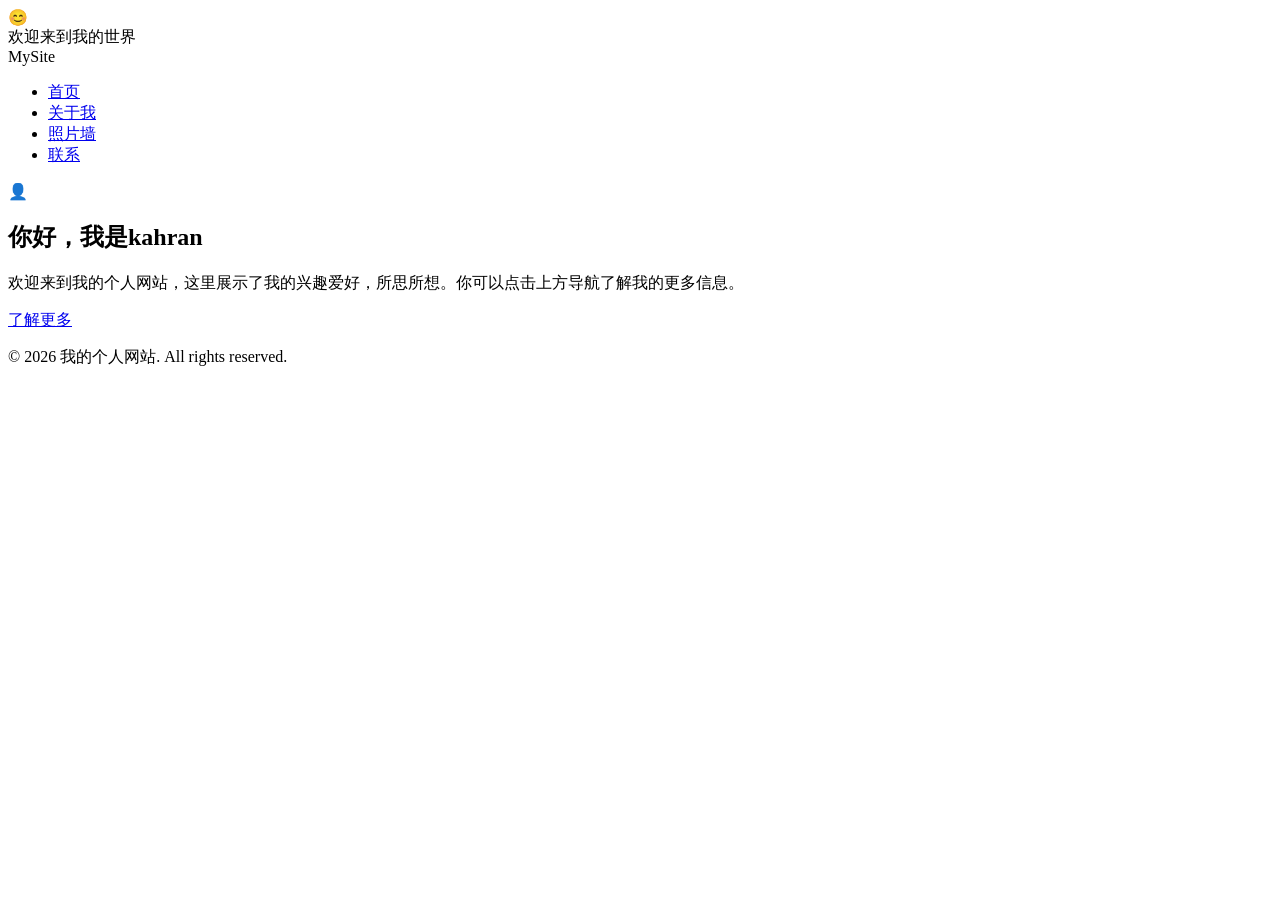
==== index.html @ 70746fa4 "Add files via upload" ====
<!DOCTYPE html>
<html lang="zh-CN">
<head>
  <meta charset="UTF-8">
  <meta name="viewport" content="width=device-width, initial-scale=1.0">
  <title>首页 - 我的个人网站</title>
  <link rel="stylesheet" href="css/style.css">
</head>
<body>
  <div class="overlay"></div>
  <div id="welcome-popup">
    <div class="emoji">😊</div>
    <div class="message">欢迎来到我的世界</div>
  </div>

  <header>
    <nav>
      <div class="logo">MySite</div>
      <ul class="nav-links">
        <li><a href="index.html">首页</a></li>
        <li><a href="about.html">关于我</a></li>
        <li><a href="gallery.html">照片墙</a></li>
        <li><a href="contact.html">联系</a></li>
      </ul>
    </nav>
  </header>

  <main>
    <div class="page">
      <section class="hero container">
        <div class="hero-image">
          <img src="images/avatar.jpg" alt="个人头像" onerror="this.style.display='none'; this.parentElement.innerHTML='👤';">
        </div>
        <div class="hero-content">
          <h1>你好，我是<span>kahran</span></h1>
          <p>欢迎来到我的个人网站，这里展示了我的兴趣爱好，所思所想。你可以点击上方导航了解我的更多信息。</p>
          <a href="about.html" class="btn">了解更多</a>
        </div>
      </section>
    </div>
  </main>

  <footer>
    <p>&copy; 2026 我的个人网站. All rights reserved.</p>
  </footer>

  <script src="js/main.js"></script>
</body>
</html>
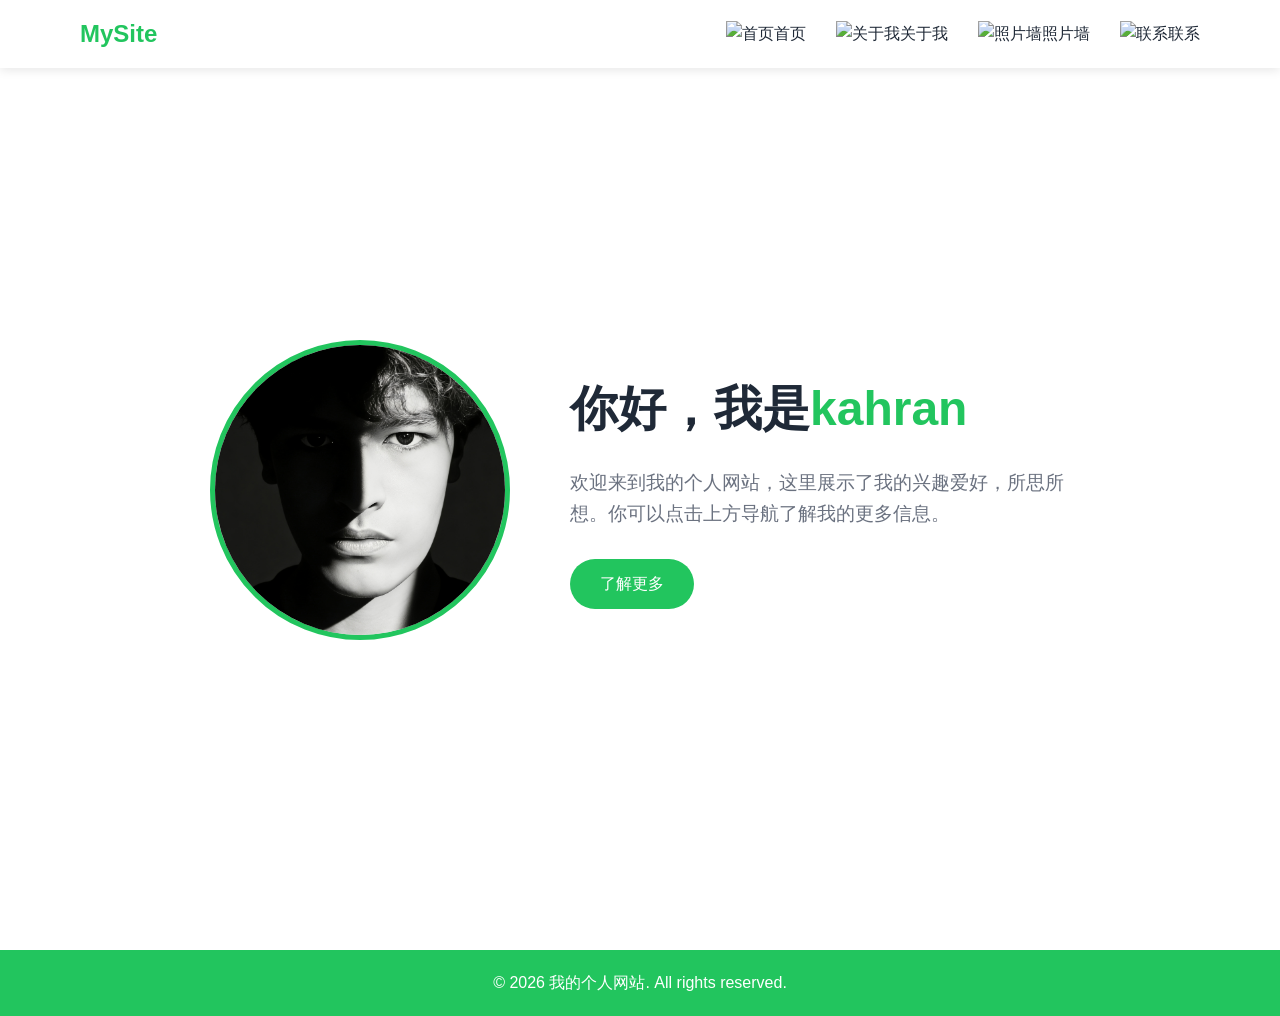
==== commit c6461a9b: "Add files via upload" ====
--- a/index.html
+++ b/index.html
@@ -17,10 +17,10 @@
     <nav>
       <div class="logo">MySite</div>
       <ul class="nav-links">
-        <li><a href="index.html">首页</a></li>
-        <li><a href="about.html">关于我</a></li>
-        <li><a href="gallery.html">照片墙</a></li>
-        <li><a href="contact.html">联系</a></li>
+        <li><a href="index.html"><img src="图标/nav-home.png" alt="首页" class="nav-icon">首页</a></li>
+        <li><a href="about.html"><img src="图标/nav-individual.png" alt="关于我" class="nav-icon">关于我</a></li>
+        <li><a href="gallery.html"><img src="图标/nav-gallery.png" alt="照片墙" class="nav-icon">照片墙</a></li>
+        <li><a href="contact.html"><img src="图标/nav-contact .png" alt="联系" class="nav-icon">联系</a></li>
       </ul>
     </nav>
   </header>
--- a/css/style.css
+++ b/css/style.css
@@ -0,0 +1,410 @@
+:root {
+  --primary-green: #22c55e;
+  --dark-green: #16a34a;
+  --light-green: #f0fdf4;
+  --white: #ffffff;
+  --text-dark: #1f2937;
+  --text-light: #6b7280;
+}
+
+* {
+  margin: 0;
+  padding: 0;
+  box-sizing: border-box;
+}
+
+body {
+  font-family: 'Segoe UI', Tahoma, Geneva, Verdana, sans-serif;
+  background-color: var(--white);
+  color: var(--text-dark);
+  line-height: 1.6;
+}
+
+.container {
+  max-width: 1200px;
+  margin: 0 auto;
+  padding: 0 20px;
+}
+
+header {
+  background-color: var(--white);
+  box-shadow: 0 2px 10px rgba(0, 0, 0, 0.1);
+  position: fixed;
+  width: 100%;
+  top: 0;
+  z-index: 100;
+}
+
+nav {
+  display: flex;
+  justify-content: space-between;
+  align-items: center;
+  padding: 15px 40px;
+  max-width: 1200px;
+  margin: 0 auto;
+}
+
+.logo {
+  font-size: 1.5rem;
+  font-weight: bold;
+  color: var(--primary-green);
+}
+
+.nav-links {
+  display: flex;
+  list-style: none;
+  gap: 30px;
+}
+
+.nav-links a {
+  text-decoration: none;
+  color: var(--text-dark);
+  font-weight: 500;
+  transition: color 0.3s;
+  position: relative;
+}
+
+.nav-links a:hover {
+  color: var(--primary-green);
+}
+
+.nav-links a::after {
+  content: '';
+  position: absolute;
+  width: 0;
+  height: 2px;
+  bottom: -5px;
+  left: 0;
+  background-color: var(--primary-green);
+  transition: width 0.3s;
+}
+
+.nav-links a:hover::after {
+  width: 100%;
+}
+
+main {
+  padding-top: 80px;
+  min-height: 100vh;
+}
+
+.page {
+  animation: fadeSlideIn 0.6s ease-out;
+}
+
+@keyframes fadeSlideIn {
+  from {
+    opacity: 0;
+    transform: translateY(30px);
+  }
+  to {
+    opacity: 1;
+    transform: translateY(0);
+  }
+}
+
+.hero {
+  display: flex;
+  align-items: center;
+  justify-content: center;
+  min-height: calc(100vh - 80px);
+  gap: 60px;
+  padding: 40px;
+}
+
+.hero-image {
+  width: 300px;
+  height: 300px;
+  border-radius: 50%;
+  background-color: var(--light-green);
+  display: flex;
+  align-items: center;
+  justify-content: center;
+  font-size: 8rem;
+  overflow: hidden;
+  border: 5px solid var(--primary-green);
+}
+
+.hero-image img {
+  width: 100%;
+  height: 100%;
+  object-fit: cover;
+}
+
+.hero-content {
+  max-width: 500px;
+}
+
+.hero-content h1 {
+  font-size: 3rem;
+  margin-bottom: 20px;
+  color: var(--text-dark);
+}
+
+.hero-content h1 span {
+  color: var(--primary-green);
+}
+
+.hero-content p {
+  font-size: 1.2rem;
+  color: var(--text-light);
+  margin-bottom: 30px;
+}
+
+.btn {
+  display: inline-block;
+  padding: 12px 30px;
+  background-color: var(--primary-green);
+  color: var(--white);
+  text-decoration: none;
+  border-radius: 30px;
+  font-weight: 500;
+  transition: all 0.3s;
+  border: none;
+  cursor: pointer;
+}
+
+.btn:hover {
+  background-color: var(--dark-green);
+  transform: translateY(-2px);
+  box-shadow: 0 5px 20px rgba(34, 197, 94, 0.3);
+}
+
+.section-title {
+  text-align: center;
+  font-size: 2.5rem;
+  margin-bottom: 50px;
+  color: var(--text-dark);
+}
+
+.section-title span {
+  color: var(--primary-green);
+}
+
+.about-content {
+  max-width: 800px;
+  margin: 0 auto;
+  padding: 40px;
+  background-color: var(--light-green);
+  border-radius: 20px;
+}
+
+.about-content p {
+  font-size: 1.1rem;
+  margin-bottom: 20px;
+}
+
+.gallery-grid {
+  display: grid;
+  grid-template-columns: repeat(auto-fill, minmax(280px, 1fr));
+  gap: 30px;
+  padding: 40px 0;
+}
+
+.gallery-item {
+  background-color: var(--light-green);
+  border-radius: 15px;
+  overflow: hidden;
+  aspect-ratio: 1;
+  display: flex;
+  align-items: center;
+  justify-content: center;
+  font-size: 4rem;
+  transition: transform 0.3s;
+  border: 3px solid transparent;
+}
+
+.gallery-item:hover {
+  transform: scale(1.02);
+  border-color: var(--primary-green);
+}
+
+.gallery-item img {
+  width: 100%;
+  height: 100%;
+  object-fit: cover;
+}
+
+.contact-info {
+  max-width: 600px;
+  margin: 0 auto;
+  padding: 40px;
+  background-color: var(--light-green);
+  border-radius: 20px;
+}
+
+.contact-item {
+  display: flex;
+  align-items: center;
+  gap: 20px;
+  padding: 20px 0;
+  border-bottom: 1px solid rgba(34, 197, 94, 0.2);
+}
+
+.contact-item:last-child {
+  border-bottom: none;
+}
+
+.contact-icon {
+  font-size: 2rem;
+  width: 50px;
+  height: 50px;
+  background-color: var(--primary-green);
+  border-radius: 50%;
+  display: flex;
+  align-items: center;
+  justify-content: center;
+}
+
+.contact-text h3 {
+  color: var(--text-dark);
+  margin-bottom: 5px;
+}
+
+.contact-text p {
+  color: var(--text-light);
+}
+
+footer {
+  background-color: var(--primary-green);
+  color: var(--white);
+  text-align: center;
+  padding: 20px;
+  margin-top: 50px;
+}
+
+#welcome-popup {
+  position: fixed;
+  top: 50%;
+  left: 50%;
+  transform: translate(-50%, -50%);
+  background-color: var(--white);
+  padding: 40px 60px;
+  border-radius: 20px;
+  box-shadow: 0 10px 50px rgba(0, 0, 0, 0.3);
+  z-index: 1000;
+  text-align: center;
+  animation: popIn 0.5s ease-out;
+  display: none;
+}
+
+#welcome-popup.show {
+  display: block;
+}
+
+#welcome-popup .emoji {
+  font-size: 5rem;
+  margin-bottom: 20px;
+}
+
+#welcome-popup .message {
+  font-size: 1.5rem;
+  color: var(--text-dark);
+  font-weight: 500;
+}
+
+@keyframes popIn {
+  from {
+    opacity: 0;
+    transform: translate(-50%, -50%) scale(0.5);
+  }
+  to {
+    opacity: 1;
+    transform: translate(-50%, -50%) scale(1);
+  }
+}
+
+.overlay {
+  position: fixed;
+  top: 0;
+  left: 0;
+  width: 100%;
+  height: 100%;
+  background-color: rgba(0, 0, 0, 0.5);
+  z-index: 999;
+  display: none;
+}
+
+.overlay.show {
+  display: block;
+}
+
+@media (max-width: 768px) {
+  .hero {
+    flex-direction: column;
+    text-align: center;
+  }
+
+  .hero-image {
+    width: 200px;
+    height: 200px;
+  }
+
+  .hero-content h1 {
+    font-size: 2rem;
+  }
+
+  .nav-links {
+    gap: 15px;
+  }
+
+  nav {
+    padding: 15px 20px;
+  }
+}
+/* 1. 容器基本样式 */
+.gallery-item {
+  position: relative; /* 必须加，作为文字定位的基准 */
+  overflow: hidden;
+  border-radius: 12px;
+  cursor: pointer;
+}
+
+/* 2. 图片缩放动画 */
+.gallery-item img {
+  width: 100%;
+  display: block;
+  transition: transform 0.5s ease; /* 图片平滑缩放 */
+}
+
+.gallery-item:hover img {
+  transform: scale(1.1); /* 鼠标移入放大1.1倍 */
+}
+
+/* 3. 悬浮文字层（初始隐藏） */
+.photo-overlay {
+  position: absolute;
+  top: 0;
+  left: 0;
+  width: 100%;
+  height: 100%;
+  background: rgba(46, 125, 50, 0.9); /* 主题绿色的半透明遮罩 */
+  color: white;
+  display: flex;
+  flex-direction: column;
+  justify-content: center;
+  align-items: center;
+  padding: 20px;
+  text-align: center;
+  
+  /* 核心动画：淡入并向上滑动 */
+  opacity: 0;
+  transform: translateY(20px);
+  transition: all 0.4s ease;
+}
+
+/* 4. 鼠标移入时显示文字 */
+.gallery-item:hover .photo-overlay {
+  opacity: 1;
+  transform: translateY(0);
+}
+
+.photo-overlay h3 {
+  margin-bottom: 10px;
+  font-size: 1.5rem;
+}
+
+.photo-overlay p {
+  font-size: 0.95rem;
+  line-height: 1.6;
+}
